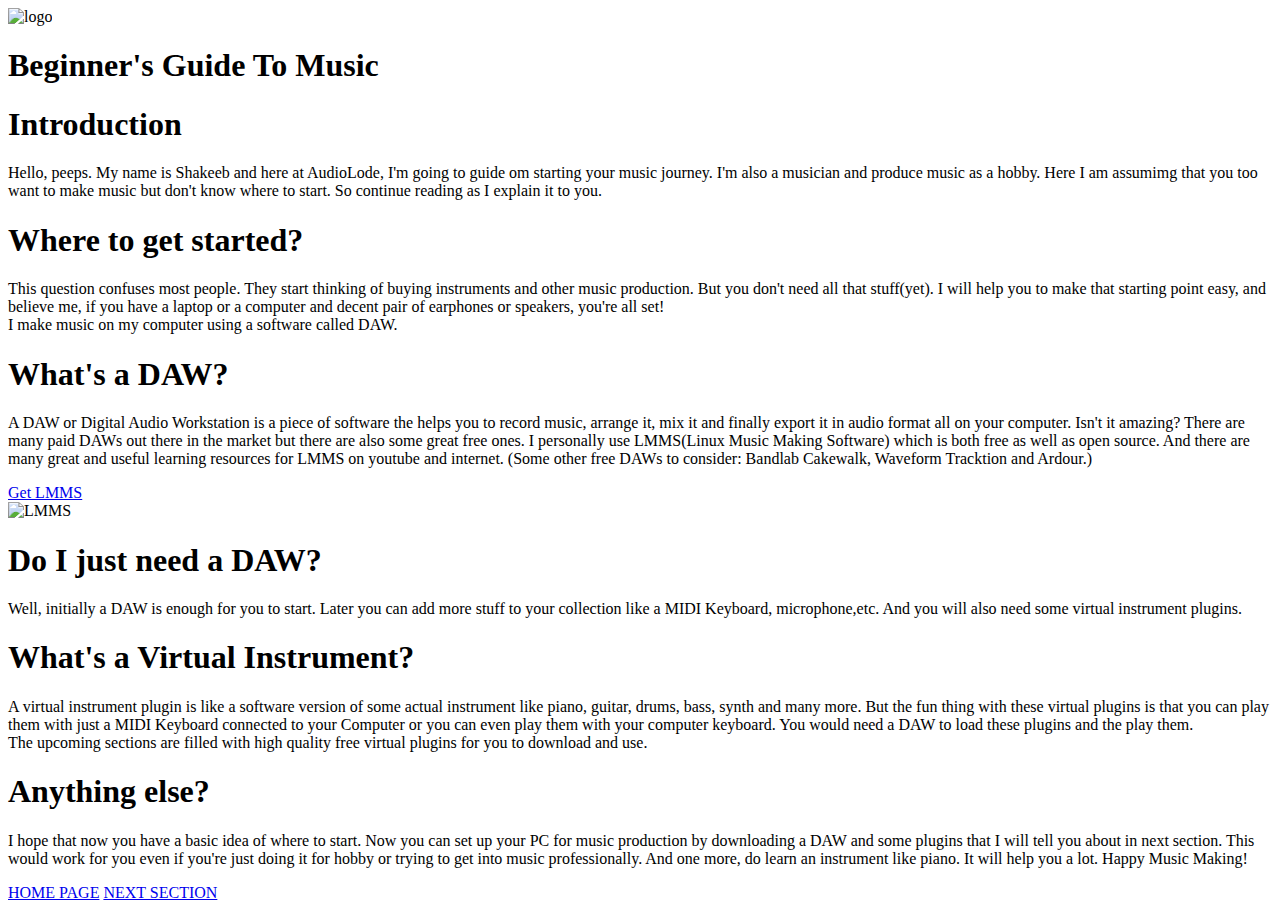
==== beginners_guide.html @ d4022911 "Add files via upload" ====
<!DOCTYPE html>
<html lang="en">
<head>
    <meta charset="UTF-8">
    <meta name="viewport" content="width=device-width, initial-scale=1.0">
    <title>Beginner's Guide</title>
    <link rel="stylesheet" href="css/beginners_guide_styles.css">
</head>
<body>
    <header>
        <img src="img/logo_gold.png" alt="logo">
    </header>
    <div class = "page-heading">
        <h1>Beginner's Guide To Music</h1>
    </div>

    <section class = "section-style1">
        <div class = "info"> 
            <h1>Introduction</h1>
            <p>Hello, peeps. My name is Shakeeb and here at AudioLode, I'm going to guide om starting your music journey. I'm also a musician and produce music as a hobby. Here I am assumimg that you too want to make music but don't know where to start. So continue reading as I explain it to you.</p>
        </div>
    </section>
    <section class = "section-style1">
        <div class = "info"> 
            <h1>Where to get started?</h1>
            <p>This question confuses most people. They start thinking of buying instruments and other music production. But you don't need all that stuff(yet). I will help you to make that starting point easy, and believe me, if you have a laptop or a computer and decent pair of earphones or speakers, you're all set! <br> I make music on my computer using a software called DAW.</p>
        </div>
    </section>
    <section class = "section-style1">
        <div class = "info"> 
            <h1>What's a DAW?</h1>
            <p>A DAW or Digital Audio Workstation is a piece of software the helps you to record music, arrange it, mix it and finally export it in audio format all on your computer. Isn't it amazing? There are many paid DAWs out there in the market but there are also some great free ones. I personally use LMMS(Linux Music Making Software) which is both free as well as open source. And there are many great and useful learning resources for LMMS on youtube and internet. (Some other free DAWs to consider: Bandlab Cakewalk, Waveform Tracktion and Ardour.)</p>
            <a href="https://lmms.io" target="_blank">Get LMMS</a>
        </div>
        <img src="img/lmms.jpg" alt="LMMS">
    </section>
    <section class = "section-style1">
        <div class = "info"> 
            <h1>Do I just need a DAW?</h1>
            <p>Well, initially a DAW is enough for you to start. Later you can add more stuff to your collection like a MIDI Keyboard, microphone,etc. And you will also need some virtual instrument plugins.</p>
        </div>
    </section>
    <section class = "section-style1">
        <div class = "info"> 
            <h1>What's a Virtual Instrument?</h1>
            <p>A virtual instrument plugin is like a software version of some actual instrument like piano, guitar, drums, bass, synth and many more. But the fun thing with these virtual plugins is that you can play them with just a MIDI Keyboard connected to your Computer or you can even play them with your computer keyboard. You would need a DAW to load these plugins and the play them. <br> The upcoming sections are filled with high quality free virtual plugins for you to download and use.</p>
        </div>
    </section>
    <section class = "section-style1">
        <div class = "info"> 
            <h1>Anything else?</h1>
            <p>I hope that now you have a basic idea of where to start. Now you can set up your PC for music production by downloading a DAW and some plugins that I will tell you about in next section. This would work for you even if you're just doing it for hobby or trying to get into music professionally. And one more, do learn an instrument like piano. It will help you a lot. Happy Music Making! </p>
        </div>
    </section>
    <footer>
        <a href="index.html">HOME PAGE</a>
        <a href="best_free_synths.html">NEXT SECTION</a>
    </footer>
</body>
</html>
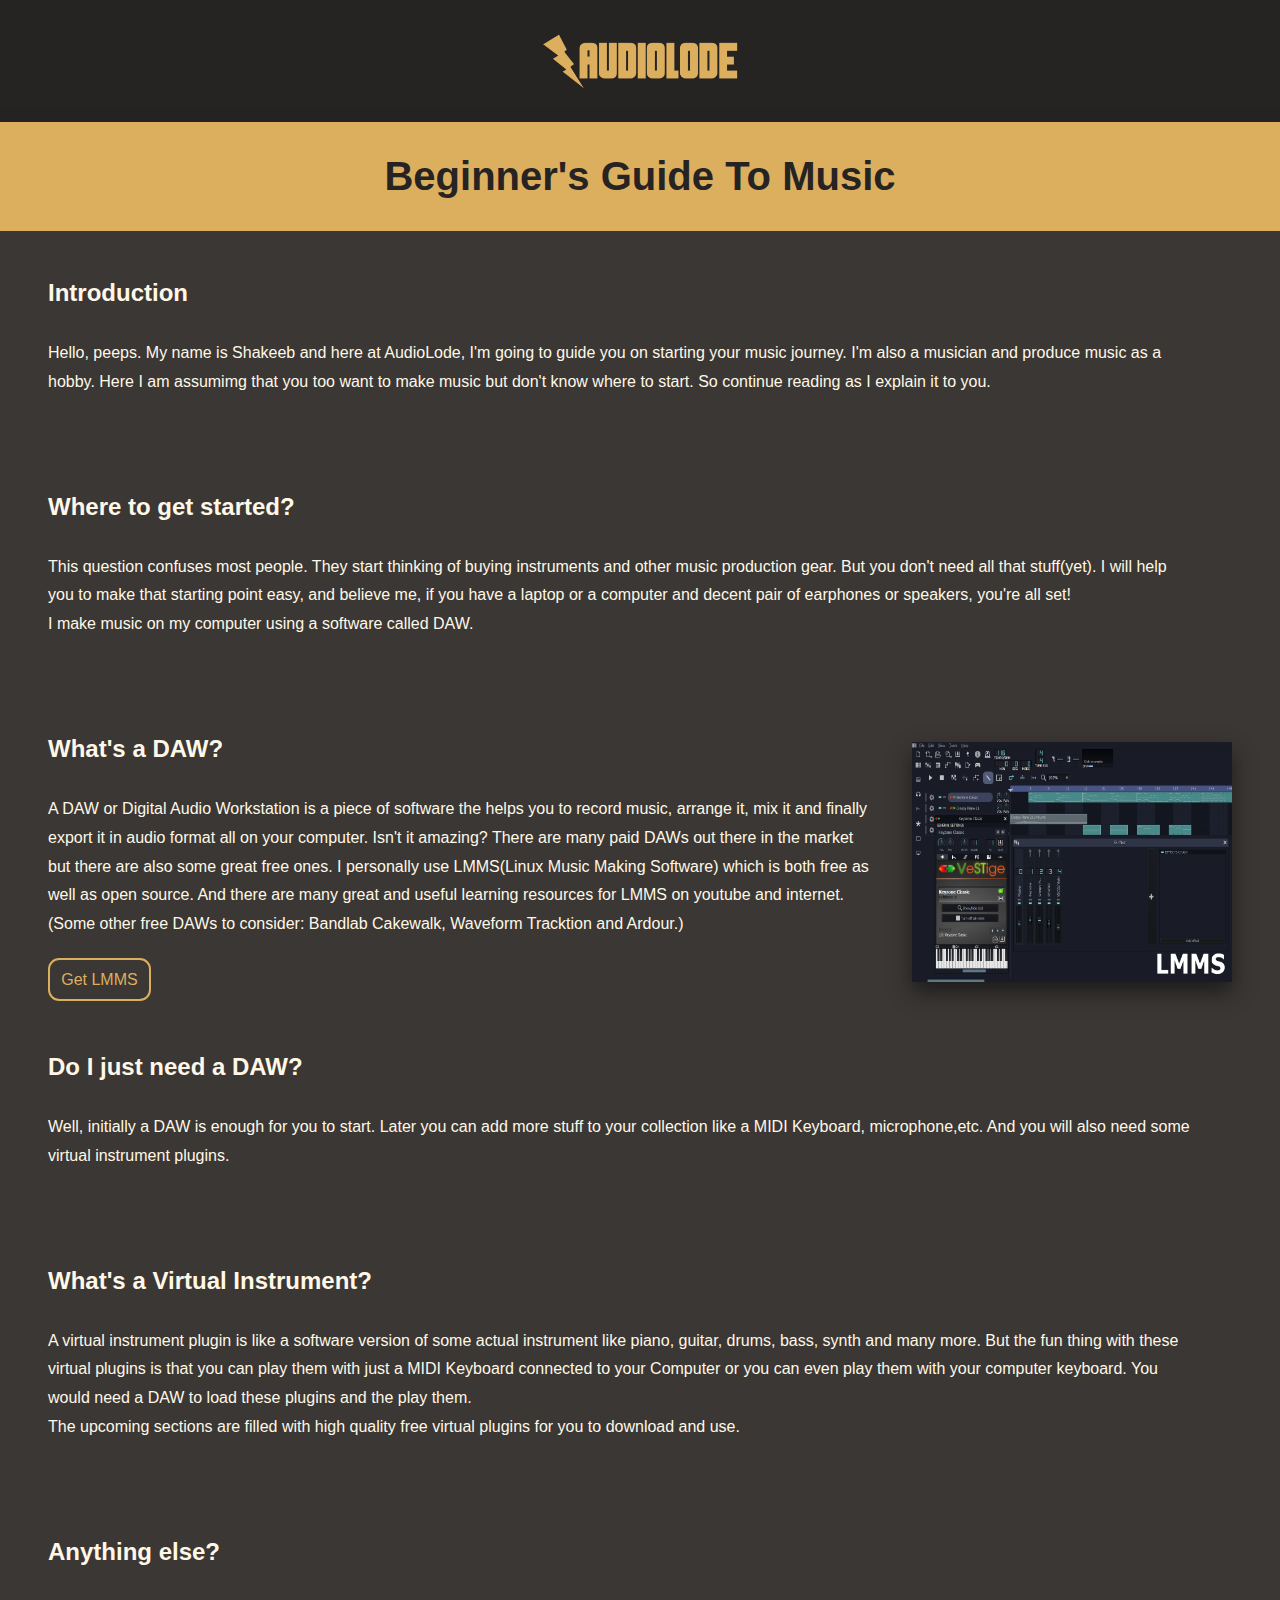
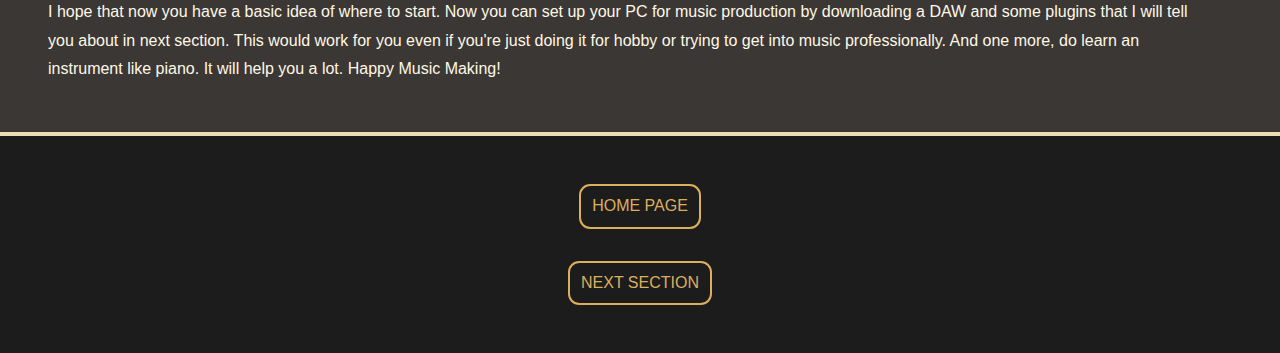
==== commit f422c487: "Update beginners_guide.html" ====
--- a/beginners_guide.html
+++ b/beginners_guide.html
@@ -17,13 +17,13 @@
     <section class = "section-style1">
         <div class = "info"> 
             <h1>Introduction</h1>
-            <p>Hello, peeps. My name is Shakeeb and here at AudioLode, I'm going to guide om starting your music journey. I'm also a musician and produce music as a hobby. Here I am assumimg that you too want to make music but don't know where to start. So continue reading as I explain it to you.</p>
+            <p>Hello, peeps. My name is Shakeeb and here at AudioLode, I'm going to guide you on starting your music journey. I'm also a musician and produce music as a hobby. Here I am assumimg that you too want to make music but don't know where to start. So continue reading as I explain it to you.</p>
         </div>
     </section>
     <section class = "section-style1">
         <div class = "info"> 
             <h1>Where to get started?</h1>
-            <p>This question confuses most people. They start thinking of buying instruments and other music production. But you don't need all that stuff(yet). I will help you to make that starting point easy, and believe me, if you have a laptop or a computer and decent pair of earphones or speakers, you're all set! <br> I make music on my computer using a software called DAW.</p>
+            <p>This question confuses most people. They start thinking of buying instruments and other music production gear. But you don't need all that stuff(yet). I will help you to make that starting point easy, and believe me, if you have a laptop or a computer and decent pair of earphones or speakers, you're all set! <br> I make music on my computer using a software called DAW.</p>
         </div>
     </section>
     <section class = "section-style1">
@@ -57,4 +57,4 @@
         <a href="best_free_synths.html">NEXT SECTION</a>
     </footer>
 </body>
-</html>+</html>
--- a/css/beginners_guide_styles.css
+++ b/css/beginners_guide_styles.css
@@ -0,0 +1,122 @@
+*{
+    box-sizing: border-box;
+    margin: 0;
+}
+/*Header Styling*/
+
+header{
+    background-color: #262323;
+    padding: 1rem;
+    display: flex;
+    justify-content: center;
+    align-items: center;
+}
+header img{
+    height: 90px;
+    width: 200px;
+}
+.page-heading{
+    background-color: #DCAF5E;
+    text-align: center;
+    padding: 2rem;
+    box-shadow: 0 7px 15px #262323;
+}
+.page-heading h1{
+    font-family: Verdana,sans-serif;
+    font-size: 2.5rem;
+    color: #262323;
+}
+/*Sections Styling*/
+.section-style1{
+    background-color: #3B3734;
+    padding: 3rem;
+    padding-bottom: 1rem;
+    display: flex;
+    justify-content: space-evenly;
+    align-items: center;
+}
+.info{
+    padding-right: 2.5rem;
+}
+.info p, .info h1{
+    color: #FFF7E7;
+    font-family: Verdana,sans-serif;
+}
+.info h1{
+    font-size: 1.5rem;
+    margin-bottom: 2rem;
+}
+.info p{
+    line-height: 1.8;
+    margin-bottom: 2rem;
+}
+.info a, footer a{
+    color: #DCAF5E;
+    text-decoration: none;
+    font-size: 1rem;
+    font-family: 'Lucida Sans', 'Lucida Sans Regular', 'Lucida Grande', 'Lucida Sans Unicode', Geneva, Verdana, sans-serif;
+    border: 0.15rem solid #DCAF5E;
+    border-radius: 0.7rem;
+    padding: 0.7rem;
+    transition: all ease-in-out 200ms;
+}
+.info a:hover, .info a:focus, footer a:hover{
+    color: #1d1c1c;
+    background-color: #DCAF5E;
+    box-shadow: 0 10px 10px #1d1c1c;
+}
+.section-style1 img{
+    height: 15rem;
+    width: 20rem;
+    box-shadow: 0 10px 20px #1d1c1c;
+}
+
+footer{
+    background-color: #1d1c1c;
+    display: flex;
+    flex-direction: column;
+    justify-content: space-evenly;
+    align-items: center; 
+    padding: 2rem 0;
+    border-top: 0.25rem solid rgb(241, 219, 176);
+}
+footer a{
+    margin: 1rem 0;
+}
+
+@media(max-width:850px){
+    .page-heading h1{
+        font-size: 2rem;
+    }
+    .section-style1{
+        flex-direction: column;
+        padding: 2rem;
+        padding-bottom: 1rem;
+    }
+    .info{
+        margin-top: 2rem;
+        padding: 0;
+    }
+}
+@media(max-width: 400px){
+    header img{
+        width:150px;
+        height:50px;
+    }
+    .page-heading h1{
+        font-size: 1.5rem;
+    }
+    .section-style1{
+        padding: 0.5rem 0.8rem;
+    }
+    .info h1{
+        font-size: 1rem;
+    }
+    .info p{
+        font-size: 0.8rem;
+    }
+    .section-style1 img{
+        height: 10rem;
+        width: 14em;
+    }
+}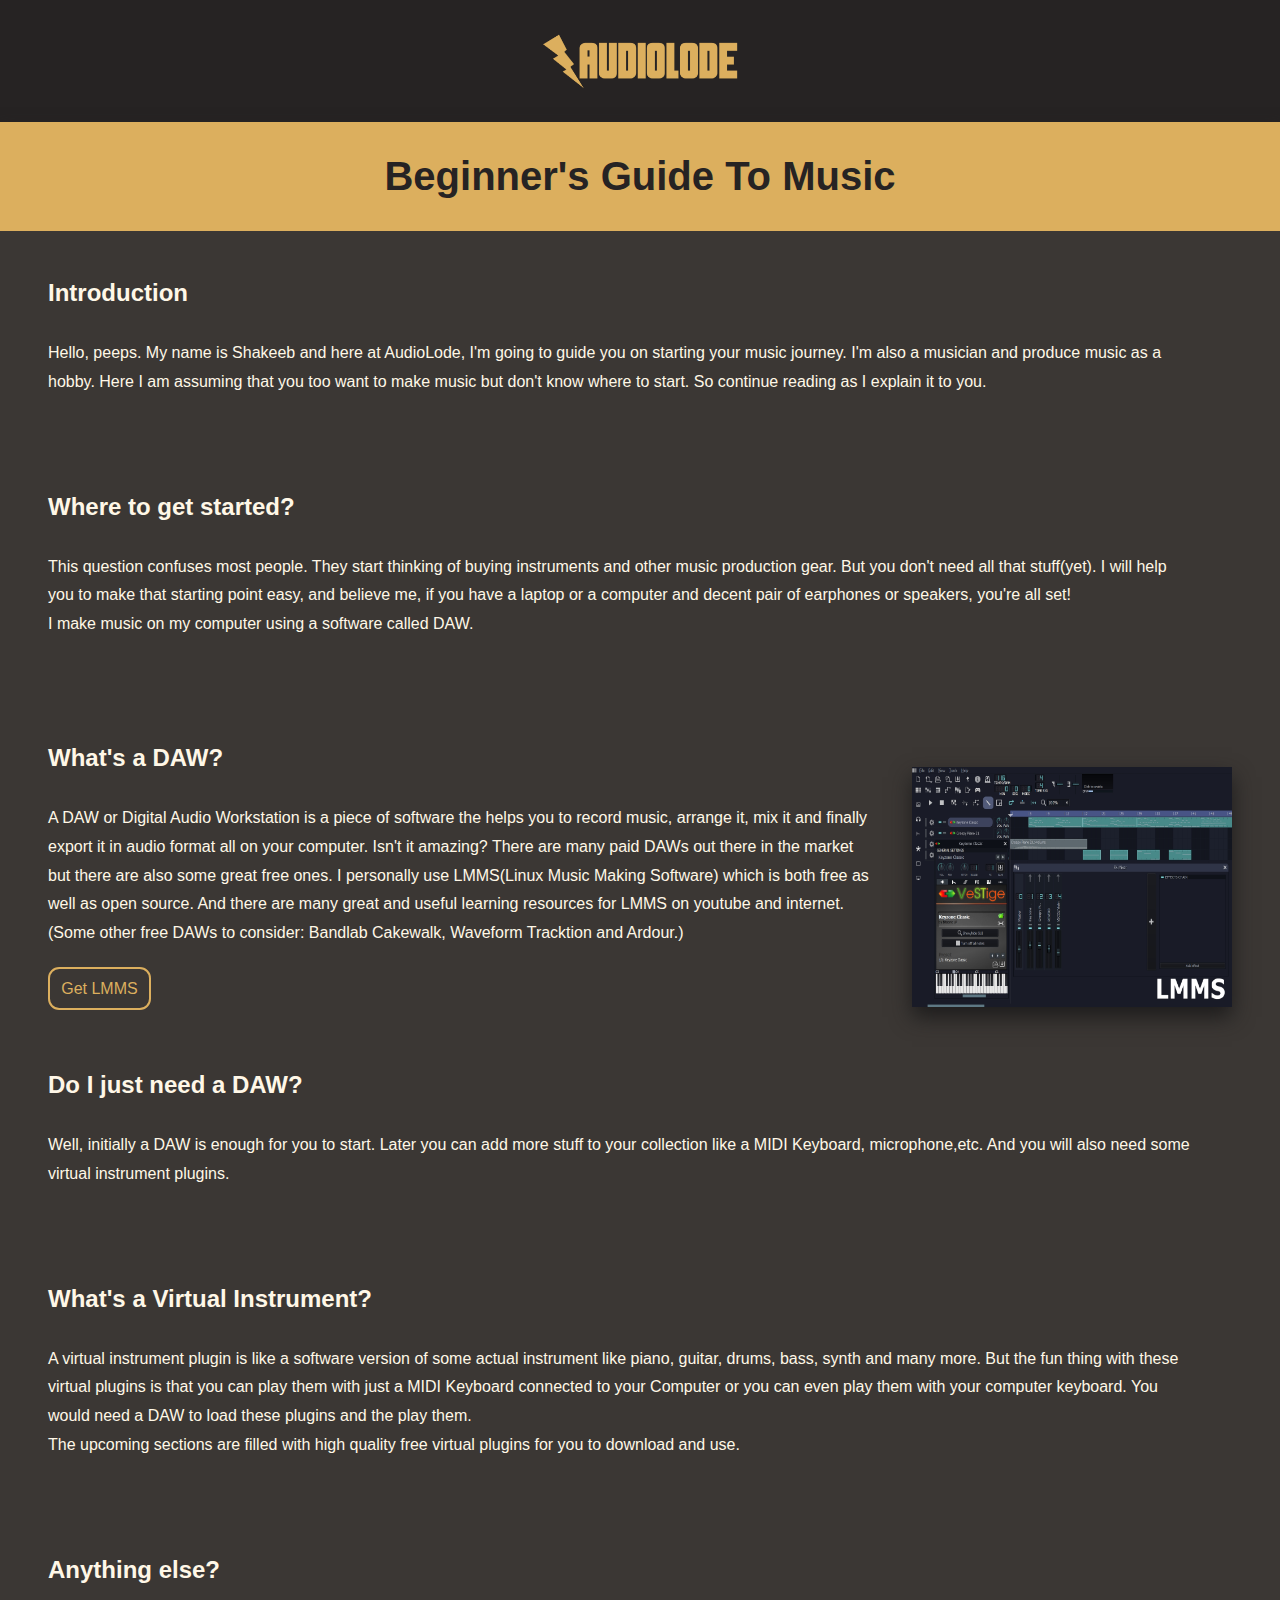
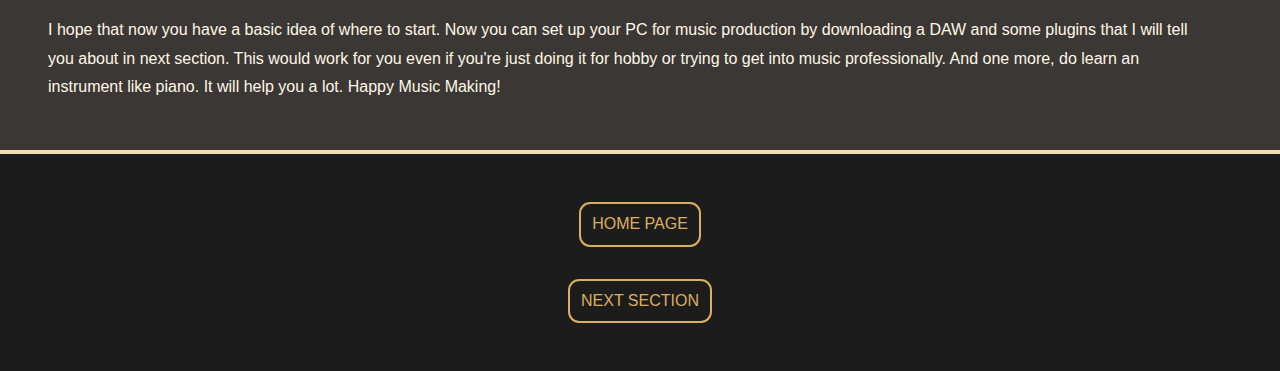
==== commit d2c06420: "Update beginners_guide.html" ====
--- a/beginners_guide.html
+++ b/beginners_guide.html
@@ -17,7 +17,7 @@
     <section class = "section-style1">
         <div class = "info"> 
             <h1>Introduction</h1>
-            <p>Hello, peeps. My name is Shakeeb and here at AudioLode, I'm going to guide you on starting your music journey. I'm also a musician and produce music as a hobby. Here I am assumimg that you too want to make music but don't know where to start. So continue reading as I explain it to you.</p>
+            <p>Hello, peeps. My name is Shakeeb and here at AudioLode, I'm going to guide you on starting your music journey. I'm also a musician and produce music as a hobby. Here I am assuming that you too want to make music but don't know where to start. So continue reading as I explain it to you.</p>
         </div>
     </section>
     <section class = "section-style1">
--- a/css/beginners_guide_styles.css
+++ b/css/beginners_guide_styles.css
@@ -69,6 +69,7 @@
     height: 15rem;
     width: 20rem;
     box-shadow: 0 10px 20px #1d1c1c;
+    margin-top: 2rem;
 }
 
 footer{
@@ -119,4 +120,4 @@
         height: 10rem;
         width: 14em;
     }
-}+}
